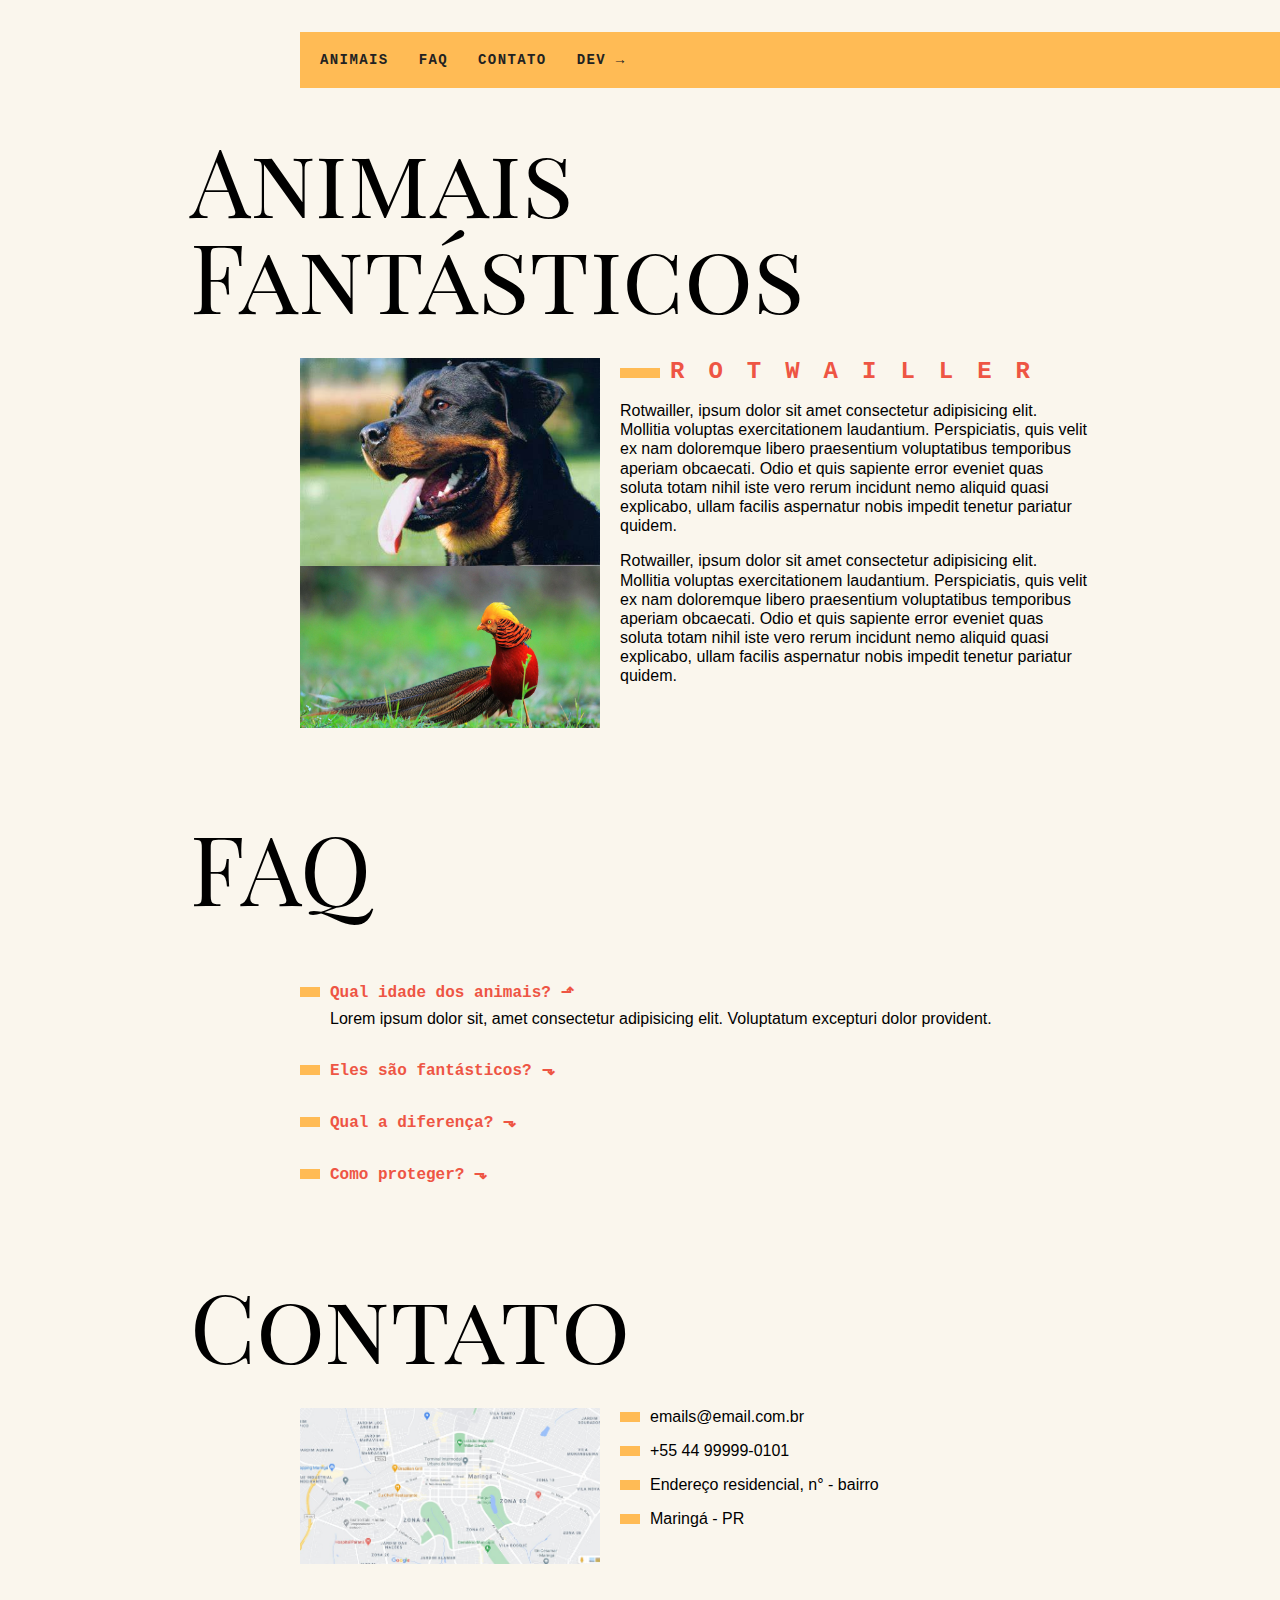
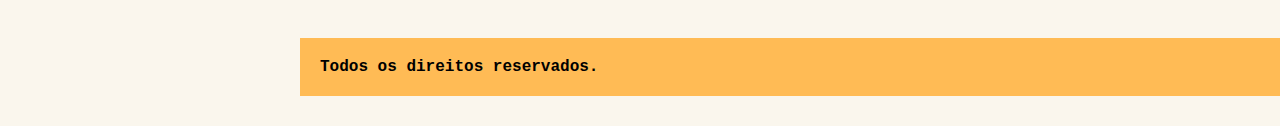
==== 001-projeto-animais-fantasticos/index.html @ 0df63f0d "projeto e aulas" ====
<!DOCTYPE html>
<html lang="en">

<head>
  <meta charset="UTF-8" />
  <meta http-equiv="X-UA-Compatible" content="IE-edge" />
  <meta name="viewport" content="width=device-width, initial-scale=1.0" />
  <link rel="preconnect" href="https://fonts.gstatic.com">
  <link href="https://fonts.googleapis.com/css2?family=Playfair+Display+SC&display=swap" rel="stylesheet">
  <link rel="stylesheet" href="css/style.css">
  <title>Animais Fantásticos</title>

  <script>
    document.documentElement.className += ' js';
  </script>
</head>

<body>
  <nav class="menu">
    <ul>
      <li> <a href="#animais">Animais</a></li>
      <li> <a href="#faq">Faq</a></li>
      <li> <a href="#contato">Contato</a></li>
      <li> <a href="#"> Dev →</a></li>
    </ul>
  </nav>

  <section class="grid-section animais" id="animais">
    <h1 class="titulo">Animais Fantásticos</h1>
    <ul class="animais-lista js-tabmenu">
      <li> <img src="img/animal1.jfif" alt=""></li>
      <li> <img src="img/fenix.jpg" alt=""></li>
      <li> <img src="img/baleia.jpg" alt=""></li>
      <li> <img src="img/leao.jpg" alt=""></li>
      <li> <img src="img/hipopotamo.jpg" alt=""></li>
      <li> <img src="img/elefante.jpg" alt=""></li>
    </ul>
    <div class="animais-descricao js-tabcontent">
      <section>
        <h2>Rotwailler</h2>
        <p>Rotwailler, ipsum dolor sit amet consectetur adipisicing elit. Mollitia voluptas exercitationem laudantium.
          Perspiciatis, quis velit ex nam doloremque libero praesentium voluptatibus temporibus aperiam obcaecati. Odio
          et quis sapiente error eveniet quas soluta totam nihil iste vero rerum incidunt nemo aliquid quasi explicabo,
          ullam facilis aspernatur nobis impedit tenetur pariatur quidem.</p>
        <p>Rotwailler, ipsum dolor sit amet consectetur adipisicing elit. Mollitia voluptas exercitationem laudantium.
          Perspiciatis, quis velit ex nam doloremque libero praesentium voluptatibus temporibus aperiam obcaecati. Odio
          et quis sapiente error eveniet quas soluta totam nihil iste vero rerum incidunt nemo aliquid quasi explicabo,
          ullam facilis aspernatur nobis impedit tenetur pariatur quidem.</p>
      </section>
      <section>
        <h2>Fênix</h2>
        <p>Fênix, ipsum dolor sit amet consectetur adipisicing elit. Mollitia voluptas exercitationem laudantium.
          Perspiciatis, quis velit ex nam doloremque libero praesentium voluptatibus temporibus aperiam obcaecati. Odio
          et quis sapiente error eveniet quas soluta totam nihil iste vero rerum incidunt nemo aliquid quasi explicabo,
          ullam facilis aspernatur nobis impedit tenetur pariatur quidem.</p>
        <p>Fênix, ipsum dolor sit amet consectetur adipisicing elit. Mollitia voluptas exercitationem laudantium.
          Perspiciatis, quis velit ex nam doloremque libero praesentium voluptatibus temporibus aperiam obcaecati. Odio
          et quis sapiente error eveniet quas soluta totam nihil iste vero rerum incidunt nemo aliquid quasi explicabo,
          ullam facilis aspernatur nobis impedit tenetur pariatur quidem.</p>
        <p>Fênix, ipsum dolor sit amet consectetur adipisicing elit. Mollitia voluptas exercitationem laudantium.
          Perspiciatis, quis velit ex nam doloremque libero praesentium voluptatibus temporibus aperiam obcaecati. Odio
          et quis sapiente error eveniet quas soluta totam nihil iste vero rerum incidunt nemo aliquid quasi explicabo,
          ullam facilis aspernatur nobis impedit tenetur pariatur quidem.</p>
      </section>
      <section>
        <h2>Baleia</h2>
        <p>Baleia, ipsum dolor sit amet consectetur adipisicing elit. Mollitia voluptas exercitationem laudantium.
          Perspiciatis, quis velit ex nam doloremque libero praesentium voluptatibus temporibus aperiam obcaecati. Odio
          et quis sapiente error eveniet quas soluta totam nihil iste vero rerum incidunt nemo aliquid quasi explicabo,
          ullam facilis aspernatur nobis impedit tenetur pariatur quidem.</p>
        <p>Baleia, ipsum dolor sit amet consectetur adipisicing elit. Mollitia voluptas exercitationem laudantium.
          Perspiciatis, quis velit ex nam doloremque libero praesentium voluptatibus temporibus aperiam obcaecati. Odio
          et quis sapiente error eveniet quas soluta totam nihil iste vero rerum incidunt nemo aliquid quasi explicabo,
          ullam facilis aspernatur nobis impedit tenetur pariatur quidem.</p>
      </section>
      <section>
        <h2>Leão</h2>
        <p>Leão, ipsum dolor sit amet consectetur adipisicing elit. Mollitia voluptas exercitationem laudantium.
          Perspiciatis, quis velit ex nam doloremque libero praesentium voluptatibus temporibus aperiam obcaecati. Odio
          et quis sapiente error eveniet quas soluta totam nihil iste vero rerum incidunt nemo aliquid quasi explicabo,
          ullam facilis aspernatur nobis impedit tenetur pariatur quidem.</p>
        <p>Leão, ipsum dolor sit amet consectetur adipisicing elit. Mollitia voluptas exercitationem laudantium.
          Perspiciatis, quis velit ex nam doloremque libero praesentium voluptatibus temporibus aperiam obcaecati. Odio
          et quis sapiente error eveniet quas soluta totam nihil iste vero rerum incidunt nemo aliquid quasi explicabo,
          ullam facilis aspernatur nobis impedit tenetur pariatur quidem.</p>
        <p>Leão, ipsum dolor sit amet consectetur adipisicing elit. Mollitia voluptas exercitationem laudantium.
          Perspiciatis, quis velit ex nam doloremque libero praesentium voluptatibus temporibus aperiam obcaecati. Odio
          et quis sapiente error eveniet quas soluta totam nihil iste vero rerum incidunt nemo aliquid quasi explicabo,
          ullam facilis aspernatur nobis impedit tenetur pariatur quidem.</p>
      </section>
      <section>
        <h2>Hipopotámo</h2>
        <p>Hipopotámo, ipsum dolor sit amet consectetur adipisicing elit. Mollitia voluptas exercitationem laudantium.
          Perspiciatis, quis velit ex nam doloremque libero praesentium voluptatibus temporibus aperiam obcaecati. Odio
          et quis sapiente error eveniet quas soluta totam nihil iste vero rerum incidunt nemo aliquid quasi explicabo,
          ullam facilis aspernatur nobis impedit tenetur pariatur quidem.</p>
        <p>Hipopotámo, ipsum dolor sit amet consectetur adipisicing elit. Mollitia voluptas exercitationem laudantium.
          Perspiciatis, quis velit ex nam doloremque libero praesentium voluptatibus temporibus aperiam obcaecati. Odio
          et quis sapiente error eveniet quas soluta totam nihil iste vero rerum incidunt nemo aliquid quasi explicabo,
          ullam facilis aspernatur nobis impedit tenetur pariatur quidem.</p>
      </section>
      <section>
        <h2>Elefante</h2>
        <p>Elefante, ipsum dolor sit amet consectetur adipisicing elit. Mollitia voluptas exercitationem laudantium.
          Perspiciatis, quis velit ex nam doloremque libero praesentium voluptatibus temporibus aperiam obcaecati. Odio
          et quis sapiente error eveniet quas soluta totam nihil iste vero rerum incidunt nemo aliquid quasi explicabo,
          ullam facilis aspernatur nobis impedit tenetur pariatur quidem.</p>
        <p>Elefante, ipsum dolor sit amet consectetur adipisicing elit. Mollitia voluptas exercitationem laudantium.
          Perspiciatis, quis velit ex nam doloremque libero praesentium voluptatibus temporibus aperiam obcaecati. Odio
          et quis sapiente error eveniet quas soluta totam nihil iste vero rerum incidunt nemo aliquid quasi explicabo,
          ullam facilis aspernatur nobis impedit tenetur pariatur quidem.</p>
        <p>Elefante, ipsum dolor sit amet consectetur adipisicing elit. Mollitia voluptas exercitationem laudantium.
          Perspiciatis, quis velit ex nam doloremque libero praesentium voluptatibus temporibus aperiam obcaecati. Odio
          et quis sapiente error eveniet quas soluta totam nihil iste vero rerum incidunt nemo aliquid quasi explicabo,
          ullam facilis aspernatur nobis impedit tenetur pariatur quidem.</p>
        <p>Elefante, ipsum dolor sit amet consectetur adipisicing elit. Mollitia voluptas exercitationem laudantium.
          Perspiciatis, quis velit ex nam doloremque libero praesentium voluptatibus temporibus aperiam obcaecati. Odio
          et quis sapiente error eveniet quas soluta totam nihil iste vero rerum incidunt nemo aliquid quasi explicabo,
          ullam facilis aspernatur nobis impedit tenetur pariatur quidem.</p>
      </section>
    </div>
  </section>
  <section class="grid-section faq" id="faq">
    <h1 class="titulo">FAQ</h1>
    <dl class="faq-lista js-accordion">
      <dt>Qual idade dos animais?</dt>
      <dd>Lorem ipsum dolor sit, amet consectetur adipisicing elit. Voluptatum excepturi dolor provident.</dd>
      <dt>Eles são fantásticos?</dt>
      <dd>Lorem ipsum dolor sit amet consectetur adipisicing elit. Fuga sapiente modi ex expedita voluptas at omnis
        blanditiis tenetur in necessitatibus error totam aliquam asperiores ducimus, dignissimos ut labore animi eos?
      </dd>
      <dt>Qual a diferença?</dt>
      <dd>Lorem ipsum dolor sit amet consectetur adipisicing elit. Eius, laudantium.</dd>
      <dt>Como proteger?</dt>
      <dd>Lorem ipsum dolor sit amet consectetur adipisicing elit. Repellendus sit fugiat hic, incidunt nesciunt
        deserunt. Omnis nesciunt enim voluptates dicta nisi illo fuga veniam consequuntur porro, facere repudiandae.
      </dd>
    </dl>
  </section>

  <section class="grid-section contato" id="contato">
    <h1 class="titulo">Contato</h1>
    <div class="mapa">
      <img src="img/mapa.JPG" alt="">
    </div>
    <ul class="dados">
      <li>emails@email.com.br</li>
      <li>+55 44 99999-0101</li>
      <li>Endereço residencial, n° - bairro</li>
      <li>Maringá - PR</li>
    </ul>
  </section>

  <footer class="copy">
    <p>Todos os direitos reservados.</p>
  </footer>

  <script src="script.js"></script>
</body>

</html>
---- 001-projeto-animais-fantasticos/css/style.css ----
body,
h1,
h2,
h3,
ul,
li,
p,
dd,
dt,
dl {
  margin: 0px;
  padding: 0px;
}

img {
  display: block;
  max-width: 100%;
}

ul {
  list-style: none;
}

body {
  background: #faf6ed;
  columns: #222;
  -webkit-font-smoothing: antialiased;
  display: grid;
  grid-template-columns: 1fr 120px minmax(300px, 800px) 1fr;
}

.menu {
  grid-column: 3/5;
  margin-top: 2rem;
  margin-bottom: 2rem;
  background: #fb5;
}

.menu ul {
  display: flex;
  flex-wrap: wrap;
  padding: 10px;
}

.menu li a {
  display: block;
  padding: 10px;
  margin-right: 10px;
  color: #222;
  text-decoration: none;
  font-family: 'IMB Plex Mono', monospace;
  font-weight: bold;
  text-transform: uppercase;
  font-size: 0.875rem;
  letter-spacing: 0.1em;
}

.grid-section {
  grid-column: 2/4;
  width: 100%;
  box-sizing: border-box;
  padding: 10px;
  display: grid;
  grid-template-columns: 90px 300px 1fr;
  grid-gap: 20px;
  margin-bottom: 4rem;
}

.titulo {
  font-family: 'Playfair Display Sc', Georgia, 'Times New Roman', Times, serif;
  font-size: 6rem;
  line-height: 1;
  font-weight: normal;
  margin-bottom: 1rem;
  grid-column: 1 / 4;
}
.animais h2 {
  font-family: 'IMB Plex Mono', monospace;
  font-style: 1rem;
  text-transform: uppercase;
  letter-spacing: 1em;
  margin-bottom: 1rem;
  color: #e54;
}

.animais h2::before {
  content: '';
  display: inline-block;
  width: 40px;
  height: 10px;
  margin-right: 10px;
  background: #fb5;
}

.animais p {
  font-family: Helvetica, Arial;
  line-height: 1.2;
  margin-bottom: 1rem;
}

.animais-lista {
  height: 370px;
  overflow-y: scroll;
  grid-column: 2;
}

.animais-lista li {
  cursor: pointer;
}

.animais-lista::-webkit-scrollbar {
  width: 18px;
}

.animais-lista::-webkit-scrollbar-thumb {
  background: #fb5;
  border-left: 4px solid #faf6ed;
  border-right: 4px solid #faf6ed;
}

.animais-lista::-webkit-scrollbar-track {
  background: #faf6ed;
}

.animais-descricao {
  grid-column: 3;
}

.animais-descricao section {
  margin-bottom: 3rem;
}

.faq-lista {
  grid-column: 2/4;
}

.faq-lista dt {
  font-family: 'IBM Plex Mono', monospace;
  font-weight: bold;
  margin-top: 2rem;
  margin-bottom: 0.5rem;
  color: #e54;
}

.faq-lista dt::before {
  content: '';
  display: inline-block;
  width: 20px;
  height: 10px;
  margin-right: 10px;
  background: #fb5;
}

.faq-lista dd {
  font-family: Helvetica, Arial;
  margin-bottom: 0.5rem;
  margin-left: 30px;
}

.mapa {
  grid-column: 2;
}

.dados {
  grid-column: 3;
}
.dados li {
  margin-bottom: 1rem;
  font-family: Helvetica, Arial;
}

.dados li::before {
  content: '';
  display: inline-block;
  width: 20px;
  height: 10px;
  margin-right: 10px;
  background: #fb5;
}

.copy {
  grid-column: 3/5;
  background: #fb5;
  margin-bottom: 2rem;
}

.copy p {
  padding: 20px;
  font-family: 'IBM Plex Mono', monospace;
  font-weight: bold;
}

@media (max-width: 700px) {
  body {
    grid-template-columns: 1fr;
  }
  .menu,
  .grid-section,
  .copy {
    grid-column: 1;
  }

  .grid-section {
    grid-template-columns: 100px 1fr;
    grid-gap: 10px;
  }

  .animais-lista {
    grid-column: 1;
  }

  .faq-lista,
  .dados,
  .mapa {
    grid-column: 1 / 3;
  }

  .grid-section h1 {
    font-size: 3rem;
  }

  .menu {
    margin-top: 0;
  }

  .copy {
    margin-bottom: 0px;
  }
}

.js .js-tabcontent section  {
  display: none !important;
}

.js-tabcontent section.ativo{
  display: block !important;
  animation: show .5s forwards;
}

@keyframes show {
  from {
    opacity: 0;
    transform: translate3d(-30px, 0, 0);
  }
  to {
    opacity: 1;
    transform: translate3d(0, 0, 0);
  }
}

.js .js-accordion dd{
  display: none;
}

.js-accordion dt::after {
  content: '⬎';
  margin-left: 10px;
}

.js-accordion dt.ativo::after {
  content: '⬏';
}

.js-accordion dd.ativo {
  display: block;
  animation: slideDown .5s forwards;
}

@keyframes slideDown{
  from {
    opacity: 0;
    max-height: 0;
  }
  to {
    opacity: 1;
    max-height: 200px;
  }
}
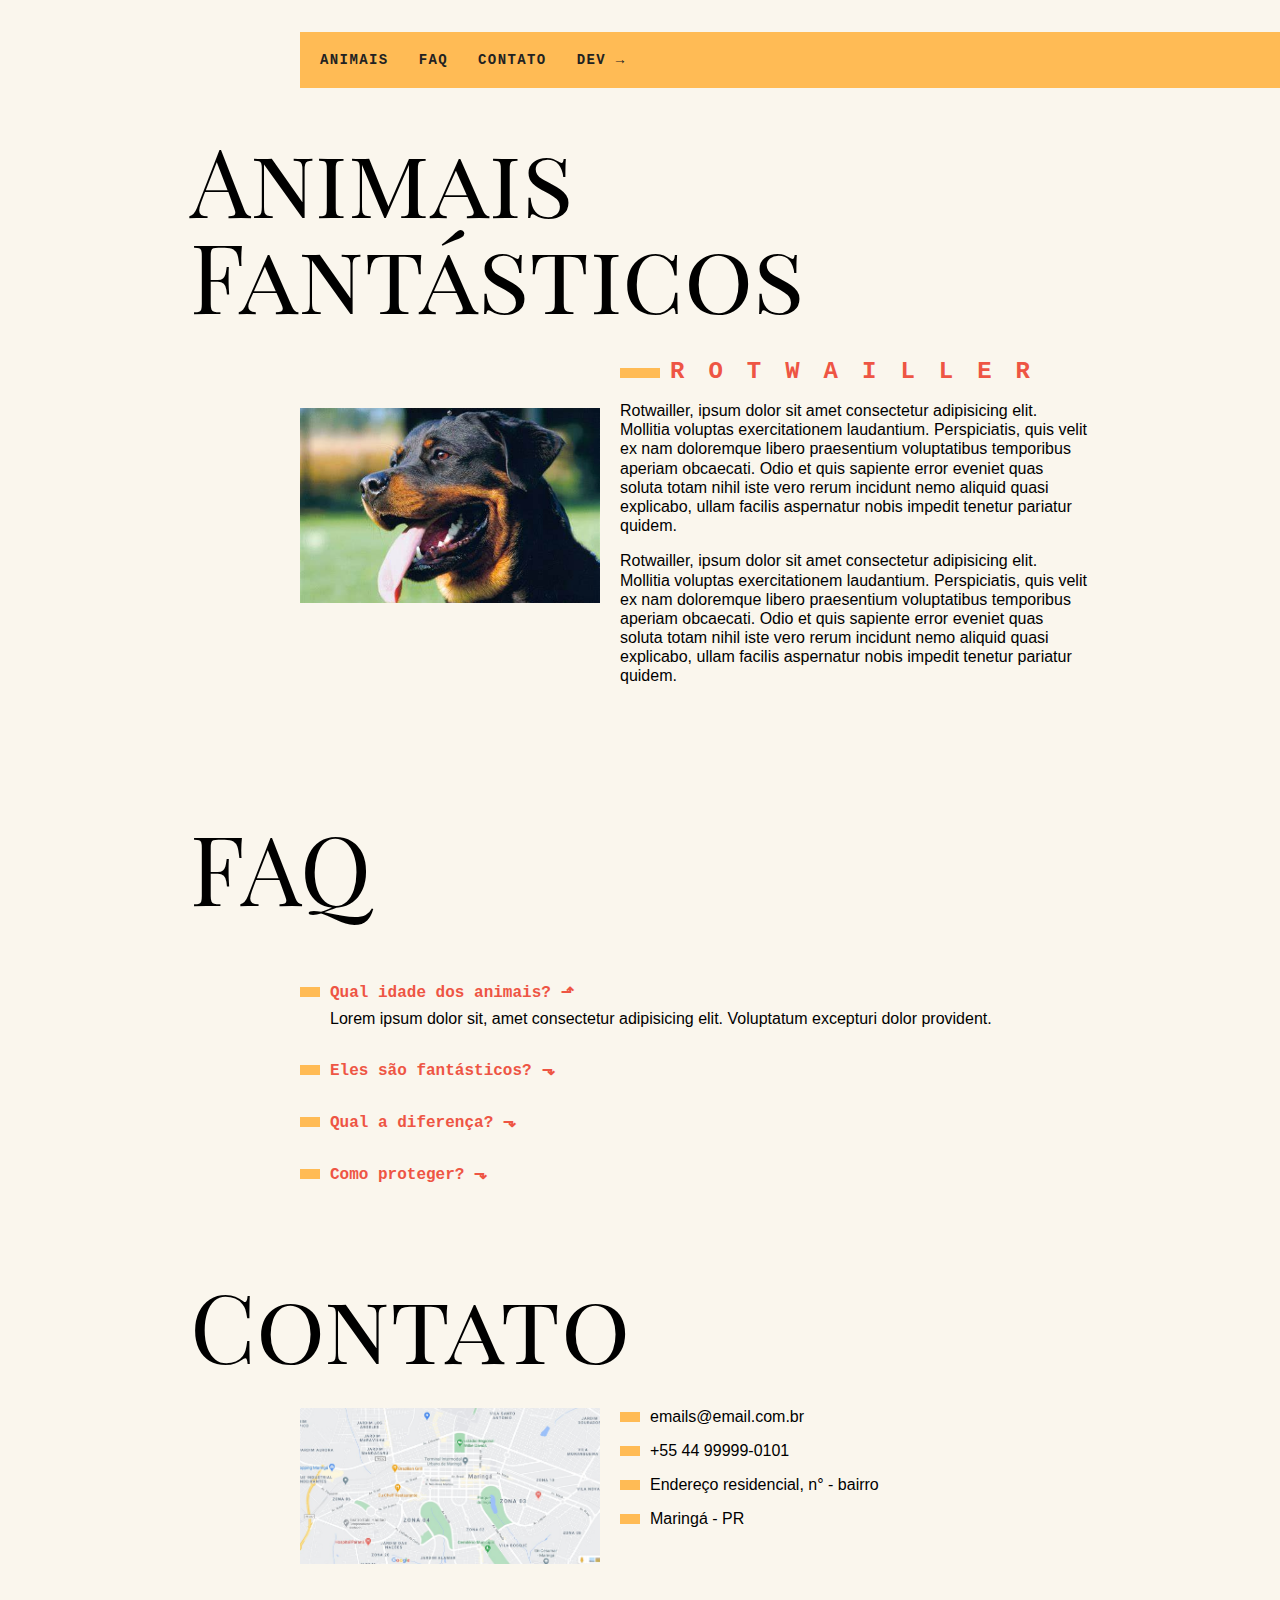
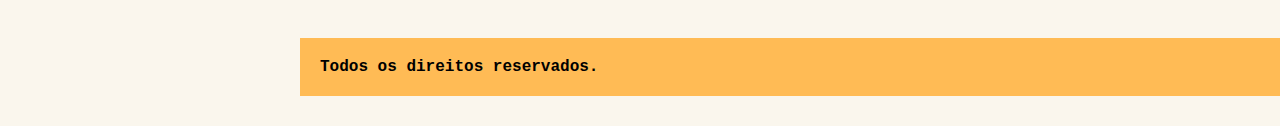
==== commit 86e06a91: "ajustes no layout do projeto" ====
--- a/001-projeto-animais-fantasticos/index.html
+++ b/001-projeto-animais-fantasticos/index.html
@@ -16,7 +16,7 @@
 </head>
 
 <body>
-  <nav class="menu">
+  <nav class="menu js-menu">
     <ul>
       <li> <a href="#animais">Animais</a></li>
       <li> <a href="#faq">Faq</a></li>
@@ -25,7 +25,7 @@
     </ul>
   </nav>
 
-  <section class="grid-section animais" id="animais">
+  <section class="grid-section animais js-scroll" id="animais">
     <h1 class="titulo">Animais Fantásticos</h1>
     <ul class="animais-lista js-tabmenu">
       <li> <img src="img/animal1.jfif" alt=""></li>
@@ -120,7 +120,7 @@
       </section>
     </div>
   </section>
-  <section class="grid-section faq" id="faq">
+  <section class="grid-section faq js-scroll" id="faq">
     <h1 class="titulo">FAQ</h1>
     <dl class="faq-lista js-accordion">
       <dt>Qual idade dos animais?</dt>
@@ -138,7 +138,7 @@
     </dl>
   </section>
 
-  <section class="grid-section contato" id="contato">
+  <section class="grid-section contato js-scroll" id="contato">
     <h1 class="titulo">Contato</h1>
     <div class="mapa">
       <img src="img/mapa.JPG" alt="">
--- a/001-projeto-animais-fantasticos/css/style.css
+++ b/001-projeto-animais-fantasticos/css/style.css
@@ -1,13 +1,4 @@
-body,
-h1,
-h2,
-h3,
-ul,
-li,
-p,
-dd,
-dt,
-dl {
+body, h1, h2, h3, ul, li, p, dd, dt, dl {
   margin: 0px;
   padding: 0px;
 }
@@ -74,6 +65,7 @@
   margin-bottom: 1rem;
   grid-column: 1 / 4;
 }
+
 .animais h2 {
   font-family: 'IMB Plex Mono', monospace;
   font-style: 1rem;
@@ -99,9 +91,13 @@
 }
 
 .animais-lista {
-  height: 370px;
+  height: 195px;
   overflow-y: scroll;
   grid-column: 2;
+}
+
+ul.animais-lista{
+  margin-top: 50px;
 }
 
 .animais-lista li {
@@ -164,6 +160,7 @@
 .dados {
   grid-column: 3;
 }
+
 .dados li {
   margin-bottom: 1rem;
   font-family: Helvetica, Arial;
@@ -194,45 +191,35 @@
   body {
     grid-template-columns: 1fr;
   }
-  .menu,
-  .grid-section,
-  .copy {
+  .menu, .grid-section, .copy {
     grid-column: 1;
   }
-
   .grid-section {
     grid-template-columns: 100px 1fr;
     grid-gap: 10px;
   }
-
   .animais-lista {
     grid-column: 1;
   }
-
-  .faq-lista,
-  .dados,
-  .mapa {
+  .faq-lista, .dados, .mapa {
     grid-column: 1 / 3;
   }
-
   .grid-section h1 {
     font-size: 3rem;
   }
-
   .menu {
     margin-top: 0;
   }
-
   .copy {
     margin-bottom: 0px;
   }
 }
 
-.js .js-tabcontent section  {
+.js .js-tabcontent section {
   display: none !important;
 }
 
-.js-tabcontent section.ativo{
+.js-tabcontent section.ativo {
   display: block !important;
   animation: show .5s forwards;
 }
@@ -248,7 +235,7 @@
   }
 }
 
-.js .js-accordion dd{
+.js .js-accordion dd {
   display: none;
 }
 
@@ -266,7 +253,7 @@
   animation: slideDown .5s forwards;
 }
 
-@keyframes slideDown{
+@keyframes slideDown {
   from {
     opacity: 0;
     max-height: 0;
@@ -275,4 +262,21 @@
     opacity: 1;
     max-height: 200px;
   }
+}
+
+.js-scroll.ativo {
+  animation: scrollSuave .5s forwards;
+}
+
+@keyframes scrollSuave {
+  from {
+    opacity: 0;
+    transform: translate3d(-30px, 0, 0);
+    transition: .3s;
+  }
+  to {
+    opacity: 1;
+    transform: translate3d(0, 0, 0);
+    transition: .3s;
+  }
 }